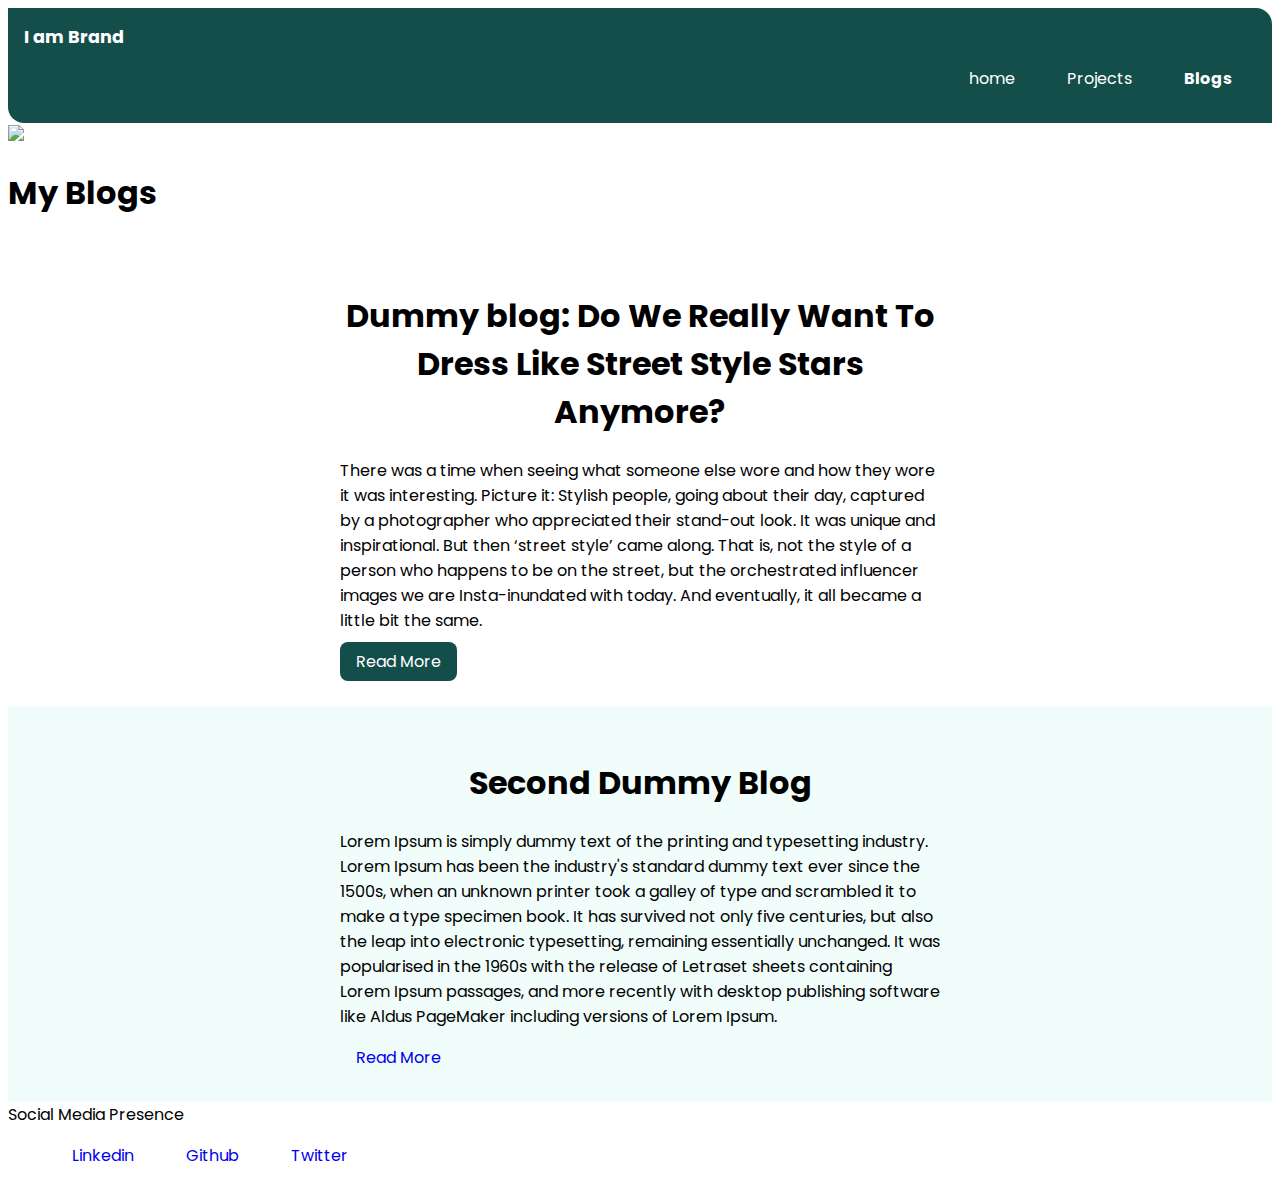
==== blogs.html @ 5a291779 "Added changes" ====
<!DOCTYPE html>
<html lang="en">
<head>
    <meta charset="UTF-8">
    <meta http-equiv="X-UA-Compatible" content="IE=edge">
    <meta name="viewport" content="width=device-width, initial-scale=1.0">
    <title>Blogs</title>
    <link href="/styles.css" rel="stylesheet" />
</head>
<body>

    <nav class="navigation container">
        <div class="nav-brand">I am Brand</div>
        <ul class="list-non-bullet nav-pills">
            <li class="list-item-inline">
                <a class="link" 
                href="/">home</a>
            </li>

            <li class="list-item-inline">
                <a class="link" href="/">Projects</a>
            </li>

            <li class="list-item-inline">
                <a class="link link-active" href="/">Blogs</a>
            </li>
        </ul>
    </nav>
    <header class="Heroo">
        <img class="Heroo-img" src="images/Heroo.svg"/>
        <h1 class="Heroo-heading">My <span class="heading-inverted">Blogs</span></h1>
    </header>

    <section class="section">
        <div class="container container-center">
        <h1>Dummy blog:
        Do We Really Want To Dress Like Street Style Stars Anymore?</h1>
        <p> There was a time when seeing what someone else wore and how they wore it was interesting. Picture it: Stylish people, going about their day, captured by a photographer who appreciated their stand-out look. It was unique and inspirational. But then ‘street style’ came along. That is, not the style of a person who happens to be on the street, but the orchestrated influencer images we are Insta-inundated with today. And eventually, it all became a little bit the same.    
        </p>
        <a class="link link-primary"
        href="./dummy-blog.html">Read More</a>
        </div>
    </section>

    <section class="section ow">
        <div class="container container-center">
        <h1>Second Dummy Blog</h1>
        <p> Lorem Ipsum is simply dummy text of the printing and typesetting industry. Lorem Ipsum has been the industry's standard dummy text ever since the 1500s, when an unknown printer took a galley of type and scrambled it to make a type specimen book. It has survived not only five centuries, but also the leap into electronic typesetting, remaining essentially unchanged. It was popularised in the 1960s with the release of Letraset sheets containing Lorem Ipsum passages, and more recently with desktop publishing software like Aldus PageMaker including versions of Lorem Ipsum.</p>
        <a class="link link-Primary"
        href="./dummy-blog.html">Read More</a>
        </div>
    </section>

    <footer class="footer">
        <div class="footer-header">Social Media Presence</div>

        <ul class="social-links list-non-bullet">
            <li
            class="list-item-inline">
            <a class="link"
            href="https://www.linkedin.com/in/aditi-walia-23295b1ba/">
            Linkedin
        </a>
        </li>

            <li class="list-item-inline">
             <a class="link"
              href="https://github.com/aditiwalia10">
              Github  
             </a>
            </li>

            <li class="list-item-inline">
                <a class="link"
                 href="https://twitter.com/waliaaditi93">
                 Twitter 
                </a>
               </li>

            
        </ul>
    </footer>



</body>
</html>
---- styles.css ----
@import url('https://fonts.googleapis.com/css2?family=Poppins:wght@400;700&display=swap');

root {
    --primary-color: #134e4a;
}

body {
    font-family: 'Poppins', sans-serif;
}

hr {
    margin: 2rem 0rem;
}

.container {
    padding: 0rem 1rem;
}

.container-center {
    max-width: 600px;
    margin: auto;
}

.link {
    text-decoration: none;
    padding: 0.5rem 1rem;
}

.link-primary {
    background-color: #134e4a;
    border-radius: 0.5rem;
    color: white;
}

.link-secondary {
    color: #134e4a;
    border-radius: 0.5rem;
    border-style: solid;
}

.list-non-bullet {
    list-style: none;
}

.list-item-inline {
    display: inline;
    padding: 0rem 0.5rem;
}

.navigation {
    background-color: #134e4a;
    color: white;
    padding: 1rem;
    border-bottom-left-radius: 1rem;
    border-top-right-radius: 1rem;
}

.navigation .link {
    color: white;
}

.navigation .nav-pills {
    text-align: right;
}

.navigation .nav-brand {
    font-weight: bold;
    font-size: 1.1rem;
}

.navigation .link-active {
    font-weight: bold;
}

.hero {
    padding: 2rem;
}

.hero .hero-img {
    max-width: 350px;
    margin: auto;
    display: block;
}

.hero .hero-heading {
    color: #404040;
    padding-top: 1rem;
    text-align: center;
    font-size: 2rem;
}

.hero .hero-heading .heading-inverted {
    color: #134e4a;
}

.section {
    padding: 2rem;
}

.section h1 {
text-align: center;
}

.ow {
    background-color: #f0fdfa;
}
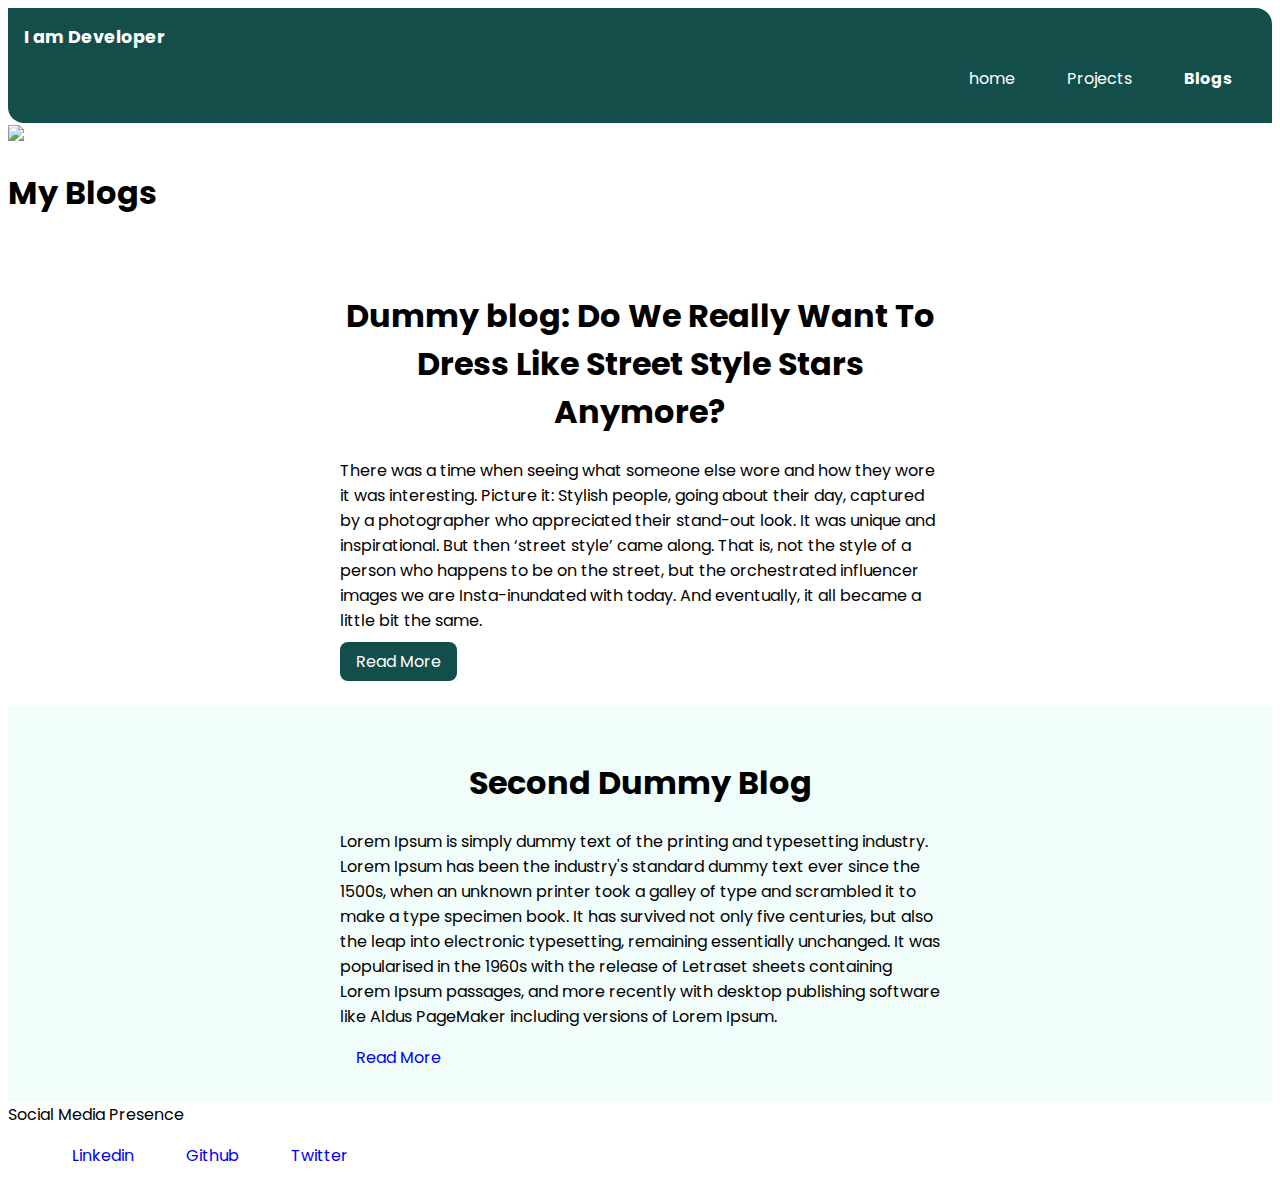
==== commit b465ea91: "Added changes" ====
--- a/blogs.html
+++ b/blogs.html
@@ -10,7 +10,7 @@
 <body>
 
     <nav class="navigation container">
-        <div class="nav-brand">I am Brand</div>
+        <div class="nav-brand">I am Developer</div>
         <ul class="list-non-bullet nav-pills">
             <li class="list-item-inline">
                 <a class="link" 
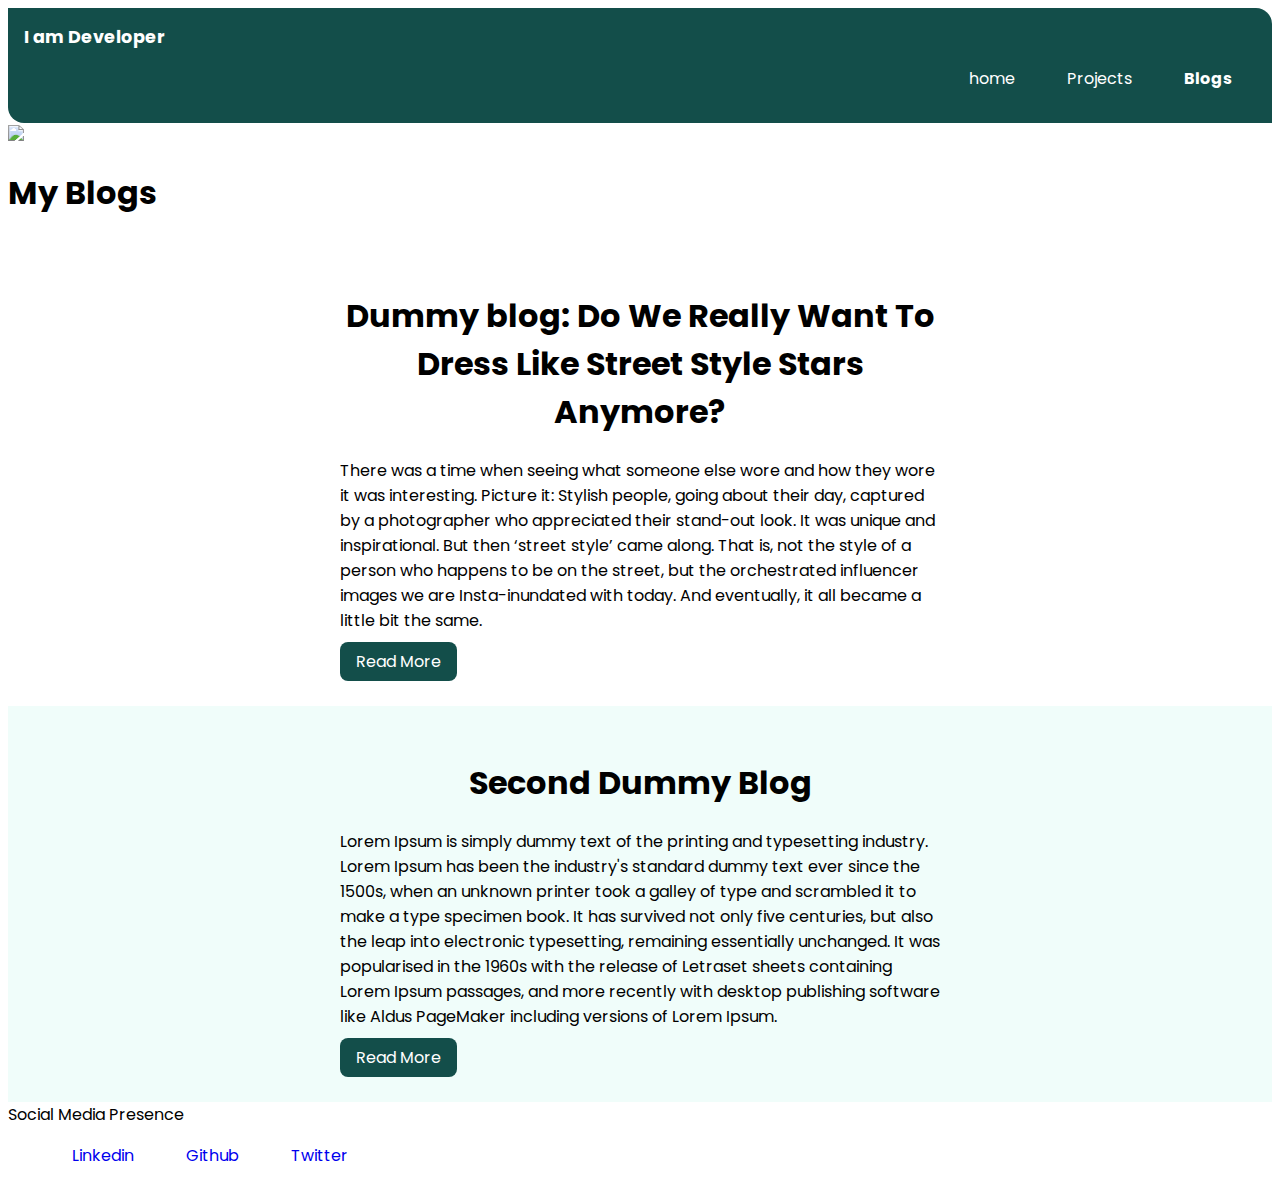
==== commit 07e52957: "Added details" ====
--- a/blogs.html
+++ b/blogs.html
@@ -46,7 +46,7 @@
         <div class="container container-center">
         <h1>Second Dummy Blog</h1>
         <p> Lorem Ipsum is simply dummy text of the printing and typesetting industry. Lorem Ipsum has been the industry's standard dummy text ever since the 1500s, when an unknown printer took a galley of type and scrambled it to make a type specimen book. It has survived not only five centuries, but also the leap into electronic typesetting, remaining essentially unchanged. It was popularised in the 1960s with the release of Letraset sheets containing Lorem Ipsum passages, and more recently with desktop publishing software like Aldus PageMaker including versions of Lorem Ipsum.</p>
-        <a class="link link-Primary"
+        <a class="link link-primary"
         href="./dummy-blog.html">Read More</a>
         </div>
     </section>
